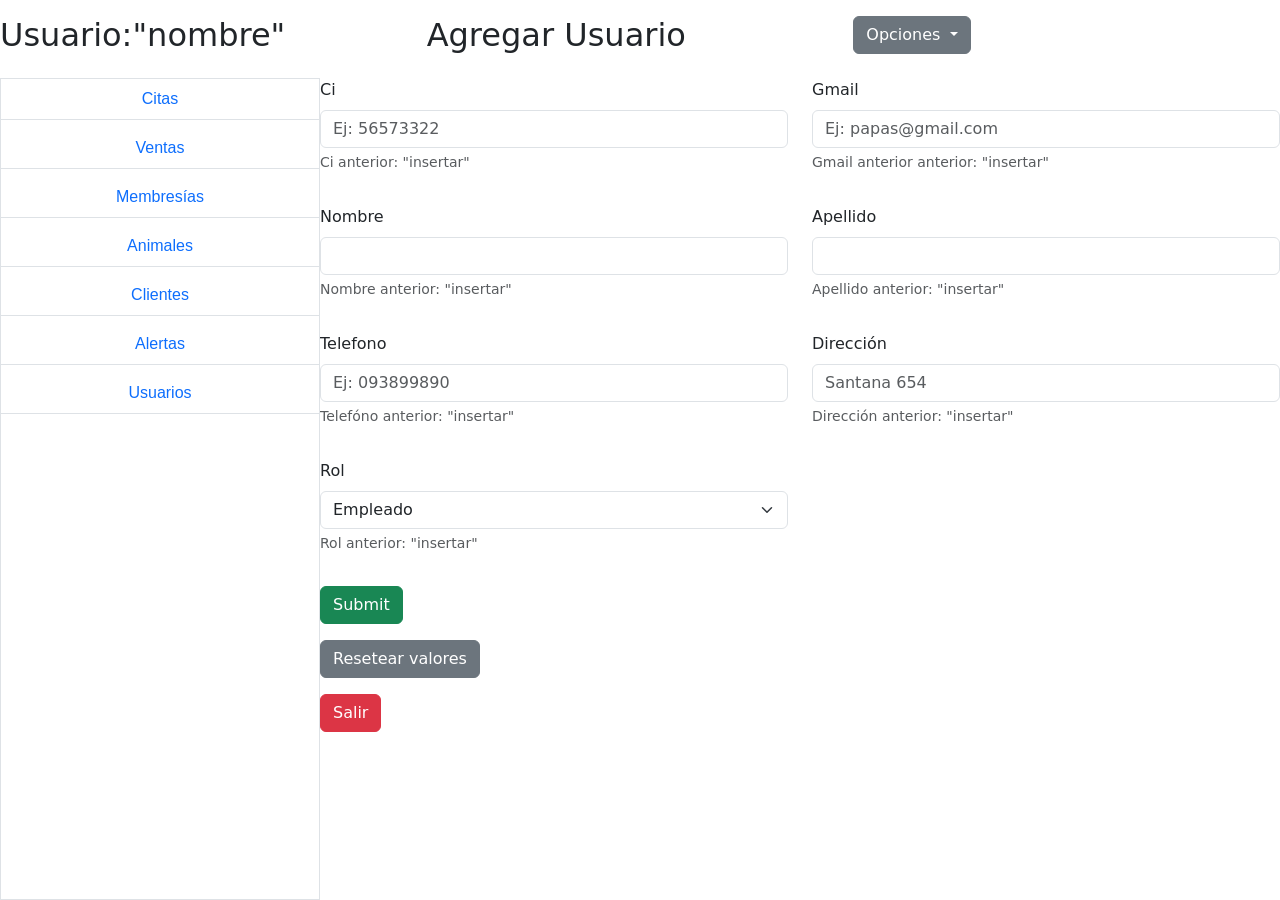
==== htmlPaginas/ModificarEmpleado.html @ 93d56bc9 "Primer commit" ====
<!DOCTYPE html>
<html lang="en">
<head>
  <meta charset="UTF-8">
  <meta name="viewport" content="width=device-width, initial-scale=1.0">
  <link rel="stylesheet" href="../css/interfaz.css">
  <link href="https://cdn.jsdelivr.net/npm/bootstrap@5.3.8/dist/css/bootstrap.min.css" rel="stylesheet" integrity="sha384-sRIl4kxILFvY47J16cr9ZwB07vP4J8+LH7qKQnuqkuIAvNWLzeN8tE5YBujZqJLB" crossorigin="anonymous">
  <script src="https://cdn.jsdelivr.net/npm/bootstrap@5.3.8/dist/js/bootstrap.bundle.min.js" integrity="sha384-FKyoEForCGlyvwx9Hj09JcYn3nv7wiPVlz7YYwJrWVcXK/BmnVDxM+D2scQbITxI" crossorigin="anonymous"></script>
  <title>Inicio a Sesión</title>
</head>
<div class="container-fluid vh-100 d-flex flex-column p-0 overflow-hidden">
  <!-- ENCABEZADO -->
  <header class="row g-0 py-3 flex-shrink-0">
      <div class="col-4" style="display: flex;">
        <h2>Usuario:</h2>
        <h2>"nombre"</h2>
      </div>
    <div class="col-4"><h2>Agregar Usuario </h2></div>
       <div class="col-4">
         <button class="btn btn-secondary dropdown-toggle" type="button" id="dropdownMenuButton" data-bs-toggle="dropdown" aria-expanded="false">
    Opciones
  </button>

  <ul class="dropdown-menu" aria-labelledby="dropdownMenuButton">
     <li><a class="dropdown-item" href="">Cerrar sesión</a></li>
      <li><a class="dropdown-item" href="#">Menu principal</a></li>

      <!--PANEL DE CONTROL DE EMPLEADO-->

  </ul>



      </div>
    </header>

  <!-- CONTENEDOR INFERIOR -->
  <div class="d-flex flex-grow-1 overflow-hidden" style="min-height: 0;">
    <!-- MENÚ LATERAL -->
    <ul class="sidebar-nav nav flex-column border h-100 w-25 flex-shrink-0 p-0">
  <li class="nav-item border-bottom"><a class="nav-link" href="#">Citas</a></li>
  <li class="nav-item border-bottom"><a class="nav-link" href="#">Ventas</a></li>
  <li class="nav-item border-bottom"><a class="nav-link" href="#">Membresías</a></li>
  <li class="nav-item border-bottom"><a class="nav-link" href="#">Animales</a></li>
  <li class="nav-item border-bottom"><a class="nav-link" href="#">Clientes</a></li>
  <li class="nav-item border-bottom"><a class="nav-link" href="#">Alertas</a></li>
  <li class="nav-item border-bottom"><a class="nav-link" href="#">Usuarios</a></li>
</ul>
  <!--FALTA EMPLREADOS, ES NECESARIO LA VALIDACIÓN DE SERVIDOR-->
    <!-- DIV VERDE CON SCROLL VERTICAL Y HORIZONTAL -->
      <form class="overflow-auto" action="">
     <main class="row align-content-start">
    <section class="col-6 mb-3">
      <label for="Ci" class="form-label">Ci</label>
      <input value="" type="number" class="form-control" id="Ci" placeholder="Ej: 56573322" >
      <div  class="form-text d-flex">
        <p style="display: flex;">Ci anterior:&nbsp</p><p>"insertar"</p></div>
    </section>

    <section class="col-6 mb-3">
      <label for="Gmail" class="form-label">Gmail</label>
      <input value="" type="email" class="form-control" id="Gmail" placeholder="Ej: papas@gmail.com">
      <div class="form-text d-flex">
        <p style="display: flex;">Gmail anterior anterior:&nbsp</p><p>"insertar"</p></div>
    </section>

      <section class="col-6 mb-3">
      <label for="Nombre" class="form-label">Nombre</label>
      <input value="" type="text" class="form-control" id="Nombre" placeholder="">
       <div  class="form-text d-flex">
        <p style="display: flex;">Nombre anterior:&nbsp</p><p>"insertar"</p></div>
    </section>

      <section class="col-6 mb-3">
      <label for="Apellido" class="form-label">Apellido</label>
      <input value="" type="text" class="form-control" id="Apellido" placeholder="">
      <div  class="form-text d-flex">
        <p style="display: flex;">Apellido anterior:&nbsp</p><p>"insertar"</p></div>
    </section>

      <section class="col-6 mb-3">
      <label for="Numero" class="form-label">Telefono</label>
      <input value="" type="number" class="form-control" id="Numero" placeholder="Ej: 093899890">
      <div  class="form-text d-flex">
        <p style="display: flex;">Telefóno anterior:&nbsp</p><p>"insertar"</p></div>
    </section>

    <section class="col-6 mb-3">
      <label for="Direccion" class="form-label">Dirección</label>
      <input value="" type="text" class="form-control" id="Direccion" placeholder="Santana 654">
      <div  class="form-text d-flex">
        <p style="display: flex;">Dirección anterior:&nbsp</p><p>"insertar"</p></div>
    </section>

        <section class="col-6 mb-3">
        <label for="" class="form-label">Rol</label>
        <select name="*" id="" class="form-select">
          <option value="Empleado">Empleado</option>
          <option value="Usuario">usuario</option>
          <option value="Administrador">Administrador</option>
        </select>
        <div  class="form-text d-flex">
        <p style="display: flex;">Rol anterior:&nbsp</p><p>"insertar"</p></div>
        </section>
        <section class="col-12">
        <input class="btn btn-success mb-3" type="submit">
        </section>

         <section class="col-12 mb-6">
        <input class="btn btn-secondary mb-3" type="reset" value="Resetear valores">
        </section>

        <section class="col-12 mb-6">
       <a href="#" class="btn btn-danger" role="button">Salir</a>
        </section>








    </main>
    </form>
  </div>
</div>
</html>
---- css/interfaz.css ----
.buscador {
  display: flex;
  justify-content: center;
  border-bottom: 1px solid #ccc;
  padding-bottom: 5px;

}

ul {
      list-style: none;
      padding: 0;
      width: 250px;
      font-family: 'Segoe UI', sans-serif;
    }

    li {
      position: relative;
      text-align: center;
      margin-bottom: 8px;

      color: #655151;
      cursor: pointer;
      overflow: hidden; /* Necesario para contener la barra animada */

      /* Transiciones suaves */
      transition: background-color 0.3s ease, transform 0.3s ease, box-shadow 0.3s ease;
    }

    /* Pseudo-elemento para el indicador lateral oculto */
    li::before {
      content: '';
      position: absolute;
      top: 0;
      left: 0;
      height: 100%;
      background-color: #f9fcff;
      transform: scaleY(0); /* Oculto por defecto */
      transition: transform 0.3s ease;
    }

    /* EFECTO HOVER */
    li:hover {
      background-color: #ffffff;
      color: #c5c8cb;
      transform: translateY(-3px) translateX(4px); /* Se eleva y mueve un poco a la derecha */
      box-shadow: 0 4px 12px rgba(0, 0, 0, 0.1); /* Sombra elegante */
    }

    /* Muestra la barra lateral al hacer hover */
    li:hover::before {
      transform: scaleY(1);
    }
    .Separa{
    padding: 0.5%;
    background-color: rgb(143, 151, 151);
    }
    .fondo{
    background-color: #282626;
    color: #ffffff;
    }
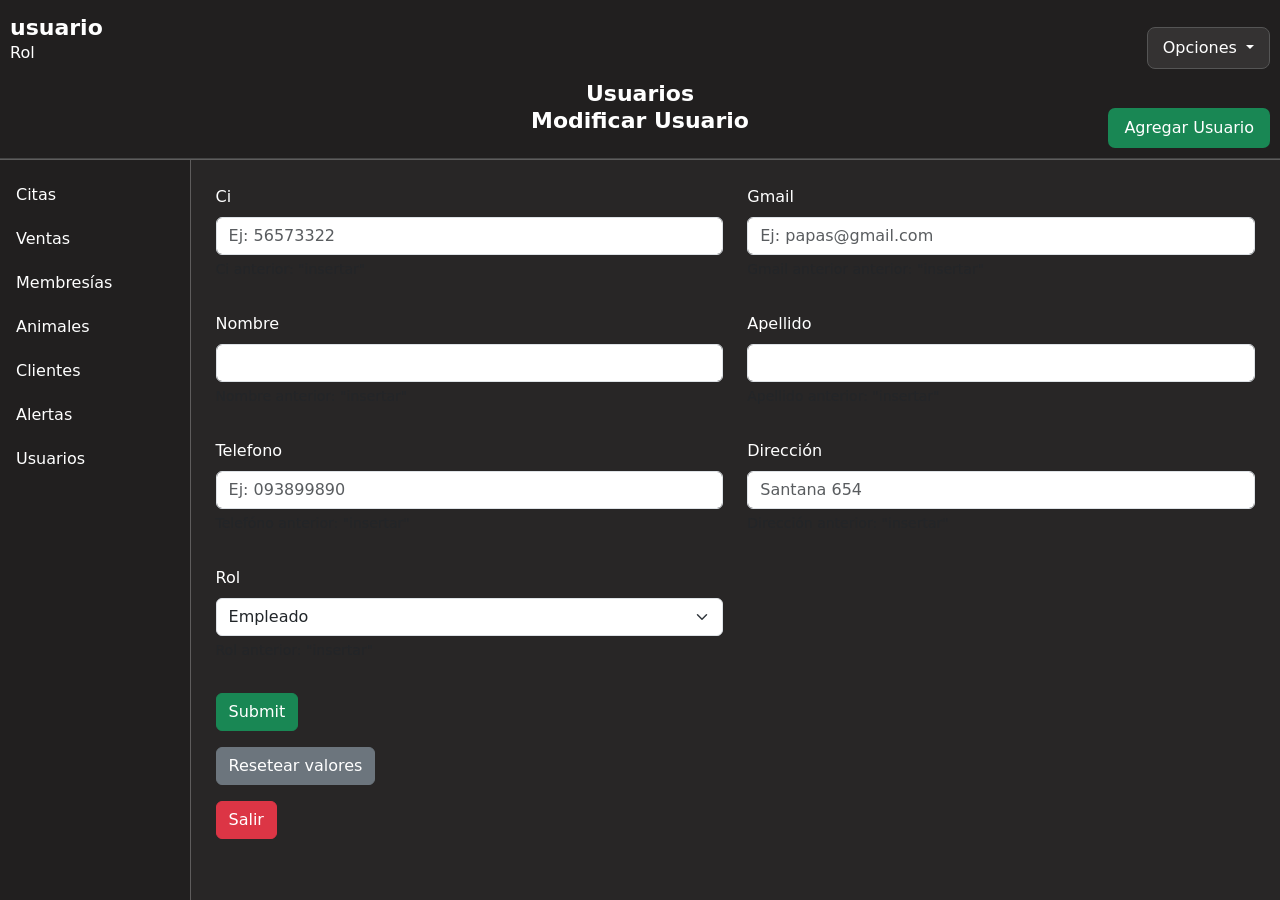
==== commit a21df642: "Factory-Alta usuario Se agrega el funcionamiento del alta por el panel de empleado" ====
--- a/htmlPaginas/ModificarEmpleado.html
+++ b/htmlPaginas/ModificarEmpleado.html
@@ -1,54 +1,120 @@
-<!DOCTYPE html>
-<html lang="en">
-<head>
-  <meta charset="UTF-8">
-  <meta name="viewport" content="width=device-width, initial-scale=1.0">
-  <link rel="stylesheet" href="../css/interfaz.css">
-  <link href="https://cdn.jsdelivr.net/npm/bootstrap@5.3.8/dist/css/bootstrap.min.css" rel="stylesheet" integrity="sha384-sRIl4kxILFvY47J16cr9ZwB07vP4J8+LH7qKQnuqkuIAvNWLzeN8tE5YBujZqJLB" crossorigin="anonymous">
-  <script src="https://cdn.jsdelivr.net/npm/bootstrap@5.3.8/dist/js/bootstrap.bundle.min.js" integrity="sha384-FKyoEForCGlyvwx9Hj09JcYn3nv7wiPVlz7YYwJrWVcXK/BmnVDxM+D2scQbITxI" crossorigin="anonymous"></script>
-  <title>Inicio a Sesión</title>
-</head>
-<div class="container-fluid vh-100 d-flex flex-column p-0 overflow-hidden">
-  <!-- ENCABEZADO -->
-  <header class="row g-0 py-3 flex-shrink-0">
-      <div class="col-4" style="display: flex;">
-        <h2>Usuario:</h2>
-        <h2>"nombre"</h2>
-      </div>
-    <div class="col-4"><h2>Agregar Usuario </h2></div>
-       <div class="col-4">
-         <button class="btn btn-secondary dropdown-toggle" type="button" id="dropdownMenuButton" data-bs-toggle="dropdown" aria-expanded="false">
-    Opciones
-  </button>
+  <!DOCTYPE html>
+  <html lang="en">
+  <head>
+    <meta charset="UTF-8">
+    <meta name="viewport" content="width=device-width, initial-scale=1.0">
+    <link rel="stylesheet" href="../css/interfaz.css">
+    <link href="https://cdn.jsdelivr.net/npm/bootstrap@5.3.8/dist/css/bootstrap.min.css" rel="stylesheet" integrity="sha384-sRIl4kxILFvY47J16cr9ZwB07vP4J8+LH7qKQnuqkuIAvNWLzeN8tE5YBujZqJLB" crossorigin="anonymous">
+    <script src="https://cdn.jsdelivr.net/npm/bootstrap@5.3.8/dist/js/bootstrap.bundle.min.js" integrity="sha384-FKyoEForCGlyvwx9Hj09JcYn3nv7wiPVlz7YYwJrWVcXK/BmnVDxM+D2scQbITxI" crossorigin="anonymous"></script>
+    <title>Inicio a Sesión</title>
+  </head>
+<body class="d-flex flex-column vh-100"
+      style="background-color: #282626; color: #ffffff;">
 
-  <ul class="dropdown-menu" aria-labelledby="dropdownMenuButton">
-     <li><a class="dropdown-item" href="">Cerrar sesión</a></li>
-      <li><a class="dropdown-item" href="#">Menu principal</a></li>
+    <!-- ENCABEZADO -->
+<header class="mx-0 flex-shrink-0">
 
-      <!--PANEL DE CONTROL DE EMPLEADO-->
+    <!-- PRIMERA FILA -->
+    <div class="row">
 
-  </ul>
+        <!-- USUARIO Y ROL -->
+        <section class="col-12 col-md-4">
+            <h2>usuario</h2>
+            <p>Rol</p>
+        </section>
 
 
 
-      </div>
-    </header>
+        <!-- OPCIONES -->
+        <div class="offset-md-4 col-12 col-md-4 d-flex justify-content-md-end align-items-center">
+            <div class="dropdown">
+                <button class="btn btn-secondary dropdown-toggle"
+                        type="button"
+                        id="dropdownMenuButton"
+                        data-bs-toggle="dropdown"
+                        aria-expanded="false">
+                    Opciones
+                </button>
 
-  <!-- CONTENEDOR INFERIOR -->
-  <div class="d-flex flex-grow-1 overflow-hidden" style="min-height: 0;">
-    <!-- MENÚ LATERAL -->
-    <ul class="sidebar-nav nav flex-column border h-100 w-25 flex-shrink-0 p-0">
-  <li class="nav-item border-bottom"><a class="nav-link" href="#">Citas</a></li>
-  <li class="nav-item border-bottom"><a class="nav-link" href="#">Ventas</a></li>
-  <li class="nav-item border-bottom"><a class="nav-link" href="#">Membresías</a></li>
-  <li class="nav-item border-bottom"><a class="nav-link" href="#">Animales</a></li>
-  <li class="nav-item border-bottom"><a class="nav-link" href="#">Clientes</a></li>
-  <li class="nav-item border-bottom"><a class="nav-link" href="#">Alertas</a></li>
-  <li class="nav-item border-bottom"><a class="nav-link" href="#">Usuarios</a></li>
-</ul>
-  <!--FALTA EMPLREADOS, ES NECESARIO LA VALIDACIÓN DE SERVIDOR-->
-    <!-- DIV VERDE CON SCROLL VERTICAL Y HORIZONTAL -->
-      <form class="overflow-auto" action="">
+                <ul class="dropdown-menu" aria-labelledby="dropdownMenuButton">
+                    <li>
+                        <a class="dropdown-item" href="">Cerrar sesión</a>
+                    </li>
+                    <li>
+                        <a class="dropdown-item" href="#">Menu principal</a>
+                    </li>
+                </ul>
+            </div>
+        </div>
+
+    </div>
+
+    <!--SEGUNDA FILA-->
+  <section class="row">
+     <!-- TÍTULO -->
+        <div class="col-12 d-flex justify-content-center align-items-center">
+            <h2>Usuarios</h2>
+        </div>
+  </section>
+    <!-- TERCERA FILA -->
+    <div class="row">
+
+
+        <section class="col-12 col-md-4 offset-md-4 text-center">
+<h2>Modificar Usuario</h2>
+
+        </section>
+         <!-- AGREGAR -->
+        <section class="col-12 col-md-4 d-flex justify-content-center justify-content-md-end align-items-center">
+
+            <input class="btn btn-success"
+                   type="submit"
+                   value="Agregar Usuario">
+
+        </section>
+
+
+    </div>
+
+</header>
+
+
+
+    <hr class="m-0">
+
+    <!-- CONTENEDOR INFERIOR -->
+    <div class="d-flex flex-grow-1">
+
+        <!-- MENÚ LATERAL -->
+        <div>
+            <ul class="nav flex-column h-100">
+                <li class="nav-item">
+                    <a class="nav-link" href="#">Citas</a>
+                </li>
+                <li class="nav-item">
+                    <a class="nav-link" href="#">Ventas</a>
+                </li>
+                <li class="nav-item">
+                    <a class="nav-link" href="#">Membresías</a>
+                </li>
+                <li class="nav-item">
+                    <a class="nav-link" href="#">Animales</a>
+                </li>
+                <li class="nav-item">
+                    <a class="nav-link" href="#">Clientes</a>
+                </li>
+                <li class="nav-item">
+                    <a class="nav-link" href="#">Alertas</a>
+                </li>
+                <li class="nav-item">
+                    <a class="nav-link" href="#">Usuarios</a>
+                </li>
+            </ul>
+        </div>
+
+        <div class="vr"></div>
+
+          <form method="post" class="overflow-auto" action="">
      <main class="row align-content-start">
     <section class="col-6 mb-3">
       <label for="Ci" class="form-label">Ci</label>
@@ -123,6 +189,7 @@
 
     </main>
     </form>
-  </div>
-</div>
-</html>
+    </div>
+
+</body>
+  </html>
--- a/css/interfaz.css
+++ b/css/interfaz.css
@@ -1,60 +1,305 @@
-.buscador {
-  display: flex;
-  justify-content: center;
-  border-bottom: 1px solid #ccc;
-  padding-bottom: 5px;
-
-}
-
-ul {
-      list-style: none;
-      padding: 0;
-      width: 250px;
-      font-family: 'Segoe UI', sans-serif;
-    }
-
-    li {
-      position: relative;
-      text-align: center;
-      margin-bottom: 8px;
-
-      color: #655151;
-      cursor: pointer;
-      overflow: hidden; /* Necesario para contener la barra animada */
-
-      /* Transiciones suaves */
-      transition: background-color 0.3s ease, transform 0.3s ease, box-shadow 0.3s ease;
-    }
-
-    /* Pseudo-elemento para el indicador lateral oculto */
-    li::before {
-      content: '';
-      position: absolute;
-      top: 0;
-      left: 0;
-      height: 100%;
-      background-color: #f9fcff;
-      transform: scaleY(0); /* Oculto por defecto */
-      transition: transform 0.3s ease;
-    }
-
-    /* EFECTO HOVER */
-    li:hover {
-      background-color: #ffffff;
-      color: #c5c8cb;
-      transform: translateY(-3px) translateX(4px); /* Se eleva y mueve un poco a la derecha */
-      box-shadow: 0 4px 12px rgba(0, 0, 0, 0.1); /* Sombra elegante */
-    }
-
-    /* Muestra la barra lateral al hacer hover */
-    li:hover::before {
-      transform: scaleY(1);
-    }
-    .Separa{
-    padding: 0.5%;
-    background-color: rgb(143, 151, 151);
-    }
-    .fondo{
+
+/* =========================
+   ESTILO GENERAL
+========================= */
+
+body {
     background-color: #282626;
     color: #ffffff;
-    }+    font-family: Arial, sans-serif;
+}
+
+
+/* =========================
+   ENCABEZADO
+========================= */
+
+header {
+    background-color: #211f1f;
+    padding: 15px 10px 10px;
+    border-bottom: 1px solid #444;
+}
+
+/* Nombre del usuario */
+header h2 {
+    margin: 0;
+    font-size: 22px;
+    font-weight: 600;
+}
+
+/* Título Usuarios */
+header .col-4:nth-child(2) {
+    text-align: center;
+}
+
+/* Botón opciones */
+#dropdownMenuButton {
+    background-color: #343232;
+    border: 1px solid #555;
+    color: white;
+    border-radius: 8px;
+    padding: 8px 15px;
+}
+
+#dropdownMenuButton:hover {
+    background-color: #444;
+}
+
+
+/* =========================
+   DROPDOWN
+========================= */
+
+.dropdown-menu {
+    background-color: #302e2e;
+    border: 1px solid #555;
+    border-radius: 8px;
+    overflow: hidden;
+}
+
+.dropdown-item {
+    color: white;
+    padding: 10px 15px;
+}
+
+.dropdown-item:hover {
+    background-color: #454242;
+    color: white;
+}
+
+
+/* =========================
+   ROL
+========================= */
+
+header section.col-4:nth-of-type(2) {
+    color: #aaa;
+    font-size: 14px;
+}
+
+
+/* =========================
+   BUSCADOR
+========================= */
+
+.buscador form {
+    display: flex;
+    gap: 8px;
+}
+
+.buscador input {
+    background-color: #353333;
+    color: white;
+    border: 1px solid #555;
+    border-radius: 7px;
+    padding: 8px 12px;
+    outline: none;
+    width: 100%;
+}
+
+.buscador input::placeholder {
+    color: #aaa;
+}
+
+.buscador input:focus {
+    border-color: #198754;
+    box-shadow: 0 0 0 2px rgba(25, 135, 84, 0.2);
+}
+
+.buscador button {
+    background-color: #198754;
+    color: white;
+    border: none;
+    border-radius: 7px;
+    padding: 8px 15px;
+    cursor: pointer;
+}
+
+.buscador button:hover {
+    background-color: #157347;
+}
+
+
+/* =========================
+   BOTÓN AGREGAR USUARIO
+========================= */
+
+header input[type="submit"] {
+    float: right;
+    border-radius: 7px;
+    padding: 8px 16px;
+    border: none;
+}
+
+
+/* =========================
+   MENÚ LATERAL
+========================= */
+
+.d-flex.flex-grow-1 > div:first-child {
+    width: 190px;
+    min-width: 190px;
+    background-color: #211f1f;
+}
+
+/* Lista */
+.nav {
+    padding: 15px 10px;
+}
+
+/* Enlaces */
+.nav-link {
+    color: #bdbdbd;
+    padding: 12px 15px;
+    margin-bottom: 4px;
+    border-radius: 7px;
+    transition: 0.2s;
+}
+
+/* Hover */
+.nav-link:hover {
+    background-color: #363333;
+    color: white;
+}
+
+/* Página actual */
+.nav-link[href="#"] {
+    color: white;
+}
+
+
+/* =========================
+   SEPARADOR
+========================= */
+
+.vr {
+    opacity: 0.3;
+}
+
+
+/* =========================
+   CONTENIDO PRINCIPAL
+========================= */
+
+main {
+    padding: 25px;
+    background-color: #282626;
+}
+
+
+/* =========================
+   SCROLL
+========================= */
+
+main::-webkit-scrollbar {
+    width: 8px;
+}
+
+main::-webkit-scrollbar-track {
+    background: #242222;
+}
+
+main::-webkit-scrollbar-thumb {
+    background: #555;
+    border-radius: 10px;
+}
+
+main::-webkit-scrollbar-thumb:hover {
+    background: #666;
+}
+```css
+/* =========================
+   HEADER RESPONSIVE
+========================= */
+
+header {
+    padding: 15px 10px;
+}
+
+header h2 {
+    margin: 0;
+    font-size: 22px;
+}
+
+.buscador form {
+    display: flex;
+    gap: 8px;
+}
+
+.buscador input {
+    flex: 1;
+    min-width: 0;
+}
+
+/* Cuando la pantalla es pequeña */
+@media (max-width: 767px) {
+
+    header {
+        padding: 12px 8px;
+    }
+
+    header h2 {
+        font-size: 18px;
+    }
+
+    .buscador input {
+        font-size: 14px;
+        padding: 6px 8px;
+    }
+
+    .buscador button {
+        font-size: 14px;
+        padding: 6px 10px;
+    }
+
+    #dropdownMenuButton {
+        font-size: 14px;
+        padding: 6px 10px;
+    }
+
+    header .btn-success {
+        font-size: 14px;
+        padding: 6px 10px;
+    }
+}
+
+
+/* Pantallas todavía más pequeñas */
+@media (max-width: 450px) {
+
+    header h2 {
+        font-size: 16px;
+    }
+
+    .buscador form {
+        gap: 4px;
+    }
+
+    .buscador input {
+        font-size: 12px;
+    }
+
+    .buscador button {
+        font-size: 12px;
+        padding: 5px 8px;
+    }
+
+    #dropdownMenuButton {
+        font-size: 12px;
+    }
+
+    header .btn-success {
+        font-size: 12px;
+    }
+}
+.buscador {
+    display: flex;
+    justify-content: center;
+}
+
+.buscador form {
+    display: flex;
+    gap: 8px;
+    width: 100%;
+    max-width: 400px;
+}
